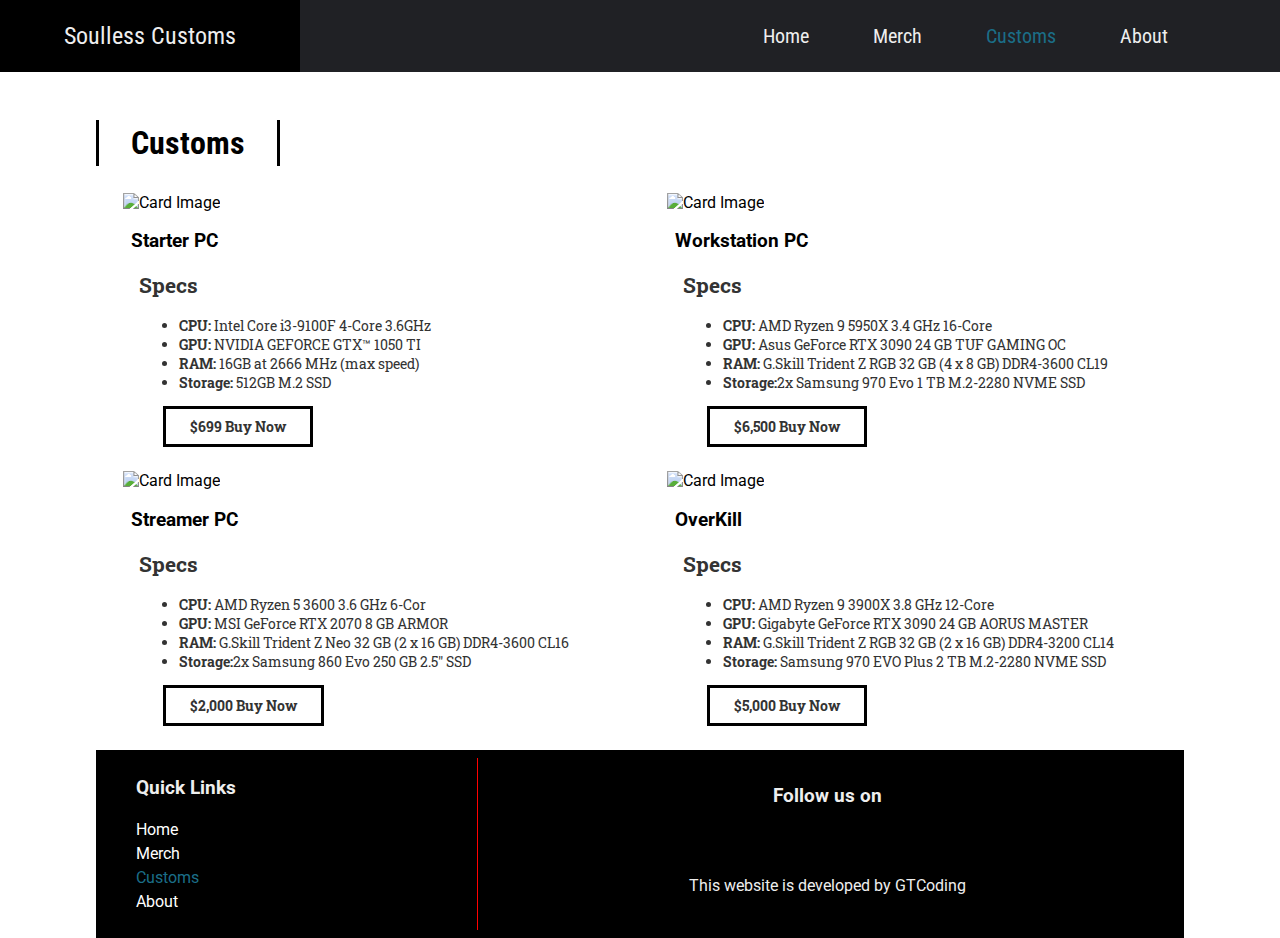
==== customs.html @ a0fa7462 "Add files via upload" ====
<!DOCTYPE html>
<html lang="en">

<head>
    <meta charset="UTF-8">
    <meta name="viewport" content="width=device-width, initial-scale=1.0">
    <meta http-equiv="X-UA-Compatible" content="ie=edge">
    <link rel="stylesheet" href="https://use.fontawesome.com/releases/v5.1.0/css/all.css" integrity="sha384-lKuwvrZot6UHsBSfcMvOkWwlCMgc0TaWr+30HWe3a4ltaBwTZhyTEggF5tJv8tbt" crossorigin="anonymous">
    <link href="https://fonts.googleapis.com/css?family=Roboto|Roboto+Condensed|Roboto+Slab" rel="stylesheet">
    <link rel="stylesheet" href="style.css">
    <title>Soulless Customs</title>
</head>

<body>
    <div id="slideout-menu">
        <ul>
            <li>
                <a href="index.html">Home</a>
            </li>
            <li>
                <a href="merch.html">Merch</a>
            </li>
            <li>
                <a href="customs.html">Customs</a>
            </li>
            <li>
                <a href="about.html">About</a>
            </li>
            <li>
                <input type="text" placeholder="Search Here">
            </li>
        </ul>
    </div>

    <nav>
        <div id="logo-img">
            <a href="index.html">
                <p>Soulless Customs</p>
            </a>
        </div>
        <div id="menu-icon">
            <i class="fas fa-bars"></i>
        </div>
        <ul>
            <li>
                <a href="index.html">Home</a>
            </li>
            <li>
                <a href="merch.html">Merch</a>
            </li>
            <li>
                <a class="active" href="customs.html">Customs</a>
            </li>
            <li>
                <a href="about.html">About</a>
            </li>
            <li>
                <div id="search-icon">
                    <i class="fas fa-search"></i>
                </div>
            </li>
        </ul>
    </nav>
    <div id="searchbox">
        <input type="text" placeholder="Search Here">
    </div>

    <main>
        <h2 class="page-heading">Customs</h2>

        <section>
            <div class="card">
                <div class="card-image">
                    <a href="blogpost.html">
                        <img src="img/1.jpg" alt="Card Image">
                    </a>
                </div>

                <div class="card-description">
                    <a href="blogpost.html">
                        <h3>Starter PC</h3>
                    </a>
                    <div class="card-meta">
                        <h2>Specs</h2>
                        <ul>
                            <li>
                                <strong>CPU:</strong> Intel Core i3-9100F 4-Core 3.6GHz
                            </li>
                            <li>
                                <strong>GPU:</strong> NVIDIA GEFORCE GTX™ 1050 TI
                            </li>
                            <li>
                                <strong>RAM:</strong> 16GB at 2666 MHz (max speed)
                            </li>
                            <li>
                                <strong>Storage:</strong> 512GB M.2 SSD
                            </li>
                        </ul>
                        <a href="customs.html" class="btn-readmore">$699 Buy Now</a>
                    </div>
                </div>
            </div>

            <div class="card">
                <div class="card-image">
                    <a href="#">
                        <img src="img/1-2.jpg" alt="Card Image">
                    </a>
                </div>

                <div class="card-description">
                    <a href="#">
                        <h3>Workstation PC</h3>
                    </a>
                    <div class="card-meta">
                        <h2>Specs</h2>
                        <ul>
                            <li>
                                <strong>CPU:</strong> AMD Ryzen 9 5950X 3.4 GHz 16-Core
                            </li>
                            <li>
                                <strong>GPU:</strong> Asus GeForce RTX 3090 24 GB TUF GAMING OC
                            </li>
                            <li>
                                <strong>RAM:</strong> G.Skill Trident Z RGB 32 GB (4 x 8 GB) DDR4-3600 CL19
                            </li>
                            <li>
                                <strong>Storage:</strong>2x Samsung 970 Evo 1 TB M.2-2280 NVME SSD
                            </li>
                        </ul>
                        <a href="customs.html" class="btn-readmore">$6,500 Buy Now</a>
                    </div>
                </div>
            </div>

            <div class="card">
                <div class="card-image">
                    <a href="blogpost.html">
                        <img src="img/2.jpg" alt="Card Image">
                    </a>
                </div>

                <div class="card-description">
                    <a href="blogpost.html">
                        <h3>Streamer PC</h3>
                    </a>
                    <div class="card-meta">
                        <h2>Specs</h2>
                        <ul>
                            <li>
                                <strong>CPU:</strong> AMD Ryzen 5 3600 3.6 GHz 6-Cor
                            </li>
                            <li>
                                <strong>GPU:</strong> MSI GeForce RTX 2070 8 GB ARMOR
                            </li>
                            <li>
                                <strong>RAM:</strong> G.Skill Trident Z Neo 32 GB (2 x 16 GB) DDR4-3600 CL16
                            </li>
                            <li>
                                <strong>Storage:</strong>2x Samsung 860 Evo 250 GB 2.5" SSD
                            </li>
                        </ul>
                        <a href="customs.html" class="btn-readmore">$2,000 Buy Now</a>
                    </div>
                </div>
            </div>

            <div class="card">
                <div class="card-image">
                    <a href="#">
                        <img src="img/2-2.jpg" alt="Card Image">
                    </a>
                </div>

                <div class="card-description">
                    <a href="#">
                        <h3>OverKill</h3>
                    </a>
                    <div class="card-meta">
                        <h2>Specs</h2>
                        <ul>
                            <li>
                                <strong>CPU:</strong> AMD Ryzen 9 3900X 3.8 GHz 12-Core
                            </li>
                            <li>
                                <strong>GPU:</strong> Gigabyte GeForce RTX 3090 24 GB AORUS MASTER
                            </li>
                            <li>
                                <strong>RAM:</strong> G.Skill Trident Z RGB 32 GB (2 x 16 GB) DDR4-3200 CL14
                            </li>
                            <li>
                                <strong>Storage:</strong> Samsung 970 EVO Plus 2 TB M.2-2280 NVME SSD
                            </li>
                        </ul>
                        <a href="customs.html" class="btn-readmore">$5,000 Buy Now</a>
                    </div>
                </div>
            </div>
        </section>
        <footer>
            <div id="left-footer">
                <h3>Quick Links</h3>
                <p>
                    <ul>
                        <li>
                            <a href="index.html">Home</a>
                        </li>
                        <li>
                            <a href="merch.html">Merch</a>
                        </li>
                        <li>
                            <a class="active" href="customs.html">Customs</a>
                        </li>
                        <li>
                            <a href="about.html">About</a>
                        </li>
                        <li>
                            <div id="search-icon">
                                <i class="fas fa-search"></i>
                            </div>
                        </li>
                    </ul>
                </p>
            </div>

            <div id="right-footer">
                <h3>Follow us on</h3>
                <div id="social-media-footer">
                    <ul>
                        <li>
                            <a href="#">
                                <i class="fab fa-facebook"></i>
                            </a>
                        </li>
                        <li>
                            <a href="#">
                                <i class="fab fa-youtube"></i>
                            </a>
                        </li>
                        <li>
                            <a href="#">
                                <i class="fab fa-github"></i>
                            </a>
                        </li>
                    </ul>
                </div>
                <p>This website is developed by GTCoding</p>
            </div>
        </footer>

    </main>

    <script src="main.js"></script>
</body>

</html>
---- style.css ----
body {
    font-family: "Roboto", sans-serif;
    margin: 0;
}

h1 {
    padding: 8px;
    background: rgba(255, 0, 0, 0.8);
    border-radius: 8px;
    margin: 0;
    font-size: 64px;
    font-family: "Roboto Slab", serif;
}

p {
    line-height: 1.5;
}

main {
    margin: 0 auto;
}

a {
    text-decoration: none;
    color: black;
}

a:hover {
    text-decoration: underline;
}


/* Inputs */

input,
textarea {
    height: 32px;
    padding: 0 16px;
    font-family: "Roboto Condensed", sans-serif;
    font-size: 20px;
    border: none;
    box-shadow: inset 8px 3px 18px -4px rgba(0, 0, 0, 0.4);
}

input:focus,
textarea:focus {
    outline: none;
}


/* Banner */

#banner {
    height: 100vh;
    display: flex;
    align-items: center;
    justify-content: center;
    flex-direction: column;
    background: rgba(0, 0, 0, 0.2) url("img/main-bg.jpg");
    background-size: cover;
    background-attachment: fixed;
    background-position: center;
    background-blend-mode: overlay;
    color: white;
}

#banner h3 {
    background: black;
    border-radius: 8px;
    padding: 0 24px;
    font-size: 24px;
}


/* Search Box */

#searchbox {
    position: fixed;
    right: 0;
    top: 24px;
    width: 500px;
    pointer-events: none;
    z-index: 50;
    transition: 0.4s;
}

#searchbox input {
    height: 48px;
    width: 100%;
}


/* Navigation */

nav {
    height: 72px;
    background: #202125;
    width: 100%;
    margin: 0;
    position: fixed;
    font-family: "Roboto Condensed", sans-serif;
    font-size: 20px;
    display: flex;
    justify-content: space-between;
    padding: 0 16px 0 0;
    box-sizing: border-box;
    z-index: 100;
}

nav a {
    padding: 0 32px;
    color: #eee;
    transition: 0.4s;
}

nav a:hover {
    text-decoration: none;
    color: purple;
}

nav ul {
    display: flex;
    list-style: none;
    justify-content: space-around;
    align-items: center;
    height: 100%;
    margin: 0;
}

.active {
    color: #1b6e88;
}

#logo-img {
    display: flex;
    height: 100%;
    background: #111;
    padding: 0 32px;
    align-items: center;
    color: white;
    transition: 0.4s;
    font-size: x-large;
}

#logo-img img {
    height: 100px;
}

#logo-img:hover {
    background: black;
}

#menu-icon {
    height: 100%;
    font-size: 28px;
    padding: 0 4px;
    color: #eee;
    display: none;
    align-items: center;
}


/* Search Icon */

#search-icon {
    color: white;
    padding: 0 32px;
    cursor: pointer;
    transition: 0.4s;
}

#search-icon:hover {
    color: purple;
}


/* Slideout Menu */

#slideout-menu {
    display: none;
    background: #2d3436;
    z-index: 100;
    position: fixed;
    transition: 0.4s;
    margin-top: 72px;
    width: 100%;
    text-align: center;
    opacity: 0;
    pointer-events: none;
}

#slideout-menu ul {
    list-style: none;
    padding: 0 32px;
}

#slideout-menu ul li {
    padding: 8px;
}

#slideout-menu a {
    font-family: "Roboto Condensed", sans-serif;
    font-size: 20px;
    color: white;
}

#slideout-menu input {
    width: 85%;
    padding: 8px;
    font-family: "Roboto Condensed", sans-serif;
    font-size: 20px;
    text-align: center;
}


/* Sections */

section {
    display: flex;
    justify-content: space-around;
    flex-wrap: wrap;
}

.section-heading {
    font-size: 32px;
    font-family: "Roboto Condensed", sans-serif;
    border-left: 3px solid black;
    border-right: 3px solid black;
    transition: all 0.4s;
    display: inline-block;
    padding: 4px 32px;
}

.section-heading:hover {
    padding: 4px 48px;
    background: #1b6e88;
}


/* Section Source */

#section-source p {
    padding: 8px;
    text-align: center;
}

#section-source a {
    margin: 8px;
    text-align: center;
}


/* Card */

.card-image {
    transition: 0.4s;
}

.card-image:hover {
    box-shadow: 0 10px 6px -6px #777;
}

.card .card-description {
    padding: 0 8px;
}

.card-meta-blogpost {
    color: #333;
    font-size: 14px;
    padding: 16px;
    font-family: 'Roboto Slab', serif;
}

.card-meta-blogpost a {
    color: #333;
}


/* Button Read more */

.btn-readmore {
    padding: 8px 24px;
    border: 3px solid black;
    transition: 0.4s;
    display: inline-block;
    margin-bottom: 24px;
    margin-left: 24px;
    font-weight: bold;
    cursor: pointer;
    background: white;
}

.btn-readmore:hover {
    background: #1b6e88;
    text-decoration: none;
    padding: 8px 64px 8px 24px;
    color: white;
}


/* Footer */

footer {
    background: black;
    padding: 8px;
    color: #eee;
    display: flex;
}

footer a {
    color: white;
}

footer #left-footer {
    flex: 1;
    border-right: 1px solid red;
    padding-left: 32px;
}

footer #left-footer ul {
    padding: 0;
    list-style: none;
    line-height: 1.5;
}

footer #right-footer {
    flex: 2;
    padding: 8px;
    text-align: center;
}

footer #social-media-footer a .fa-facebook,
footer #social-media-footer a .fa-youtube,
footer #social-media-footer a .fa-github {
    color: white;
    transition: 0.4s;
}

footer #social-media-footer ul {
    display: flex;
    list-style: none;
    justify-content: center;
    padding: 0;
}

footer #social-media-footer ul li {
    font-size: 48px;
    padding: 16px;
    transition: 0.4s;
}

footer #social-media-footer ul li:hover a .fa-youtube {
    color: red;
}

footer #social-media-footer ul li:hover a .fa-facebook {
    color: #3b5998;
}

footer #social-media-footer ul li:hover a .fa-github {
    color: #bbb;
}


/* Blog List page */

.page-heading {
    font-size: 32px;
    font-family: 'Roboto Condensed', sans-serif;
    border-left: 3px solid black;
    border-right: 3px solid black;
    transition: all 0.4s;
    display: inline-block;
    padding: 4px 32px;
    margin-top: 120px;
}

.page-heading:hover {
    padding: 4px 48px;
    background: red;
}

.card-meta {
    color: #333;
    font-size: 14px;
    padding-left: 8px;
    font-family: 'Roboto Slab', serif;
}

.card-meta a {
    color: #333;
}


/* Pagination */

.pagination {
    padding: 8px;
    text-align: center;
    font-weight: bold;
}

.pagination a {
    border-top: 3px solid white;
    display: inline-block;
    padding: 8px 16px;
    transition: 0.4s;
}

.pagination a:hover {
    text-decoration: none;
    border-top: 3px solid black;
}


/* Single Blogpost */

#post-container {
    display: flex;
}

#blogpost {
    display: flex;
    flex-direction: column;
    width: 70%;
    border-left: 1px solid #999;
}

#blogpost .card {
    width: 100%;
}

#blogpost .card-image:hover {
    box-shadow: none;
}


/* Sidebar */

#sidebar {
    background: #333;
    flex: 1;
    padding: 8px 16px;
    color: white;
    box-shadow: inset 27px 0 51px -18px rgba(0, 0, 0, 0.75);
}


/* Comments section */

#comments-section {
    border-top: 2px solid #eee;
    padding: 8px;
}


/* Media Queries */

@media (max-width: 900px) {
    nav ul {
        display: none;
    }
    #menu-icon {
        display: flex;
    }
    #slideout-menu {
        display: block;
    }
    #searchbox {
        display: none;
    }
    #blogpost {
        width: 100%;
        border-left: 0;
    }
    #sidebar {
        display: none;
    }
}

@media (max-width: 719px) {
    main {
        width: 95%;
    }
    section {
        flex-direction: column;
    }
    .card,
    .card .card-image img {
        width: 100%;
    }
    footer {
        flex-direction: column;
        text-align: center;
    }
    footer #left-footer {
        flex: 1;
        border-right: 0;
        padding-left: 0;
    }
    footer #right-footer {
        background: #eee;
        color: black;
    }
    footer #right-footer a {
        color: black;
    }
    footer #social-media-footer a .fa-facebook,
    footer #social-media-footer a .fa-youtube,
    footer #social-media-footer a .fa-github {
        color: black;
        transition: 0.4s;
    }
}

@media (max-width: 600px) {
    main {
        width: 100%;
    }
    h1 {
        font-size: 48px;
    }
    #banner h3 {
        font-size: 20px;
    }
    .card {
        text-align: center;
    }
    #logo-img {
        padding: 0;
    }
}

@media (min-width: 720px) {
    main {
        width: 95%;
    }
    .card {
        width: 45%;
    }
    .card .card-image img {
        width: 100%;
    }
}

@media (min-width: 1200px) {
    main {
        width: 85%;
    }
}
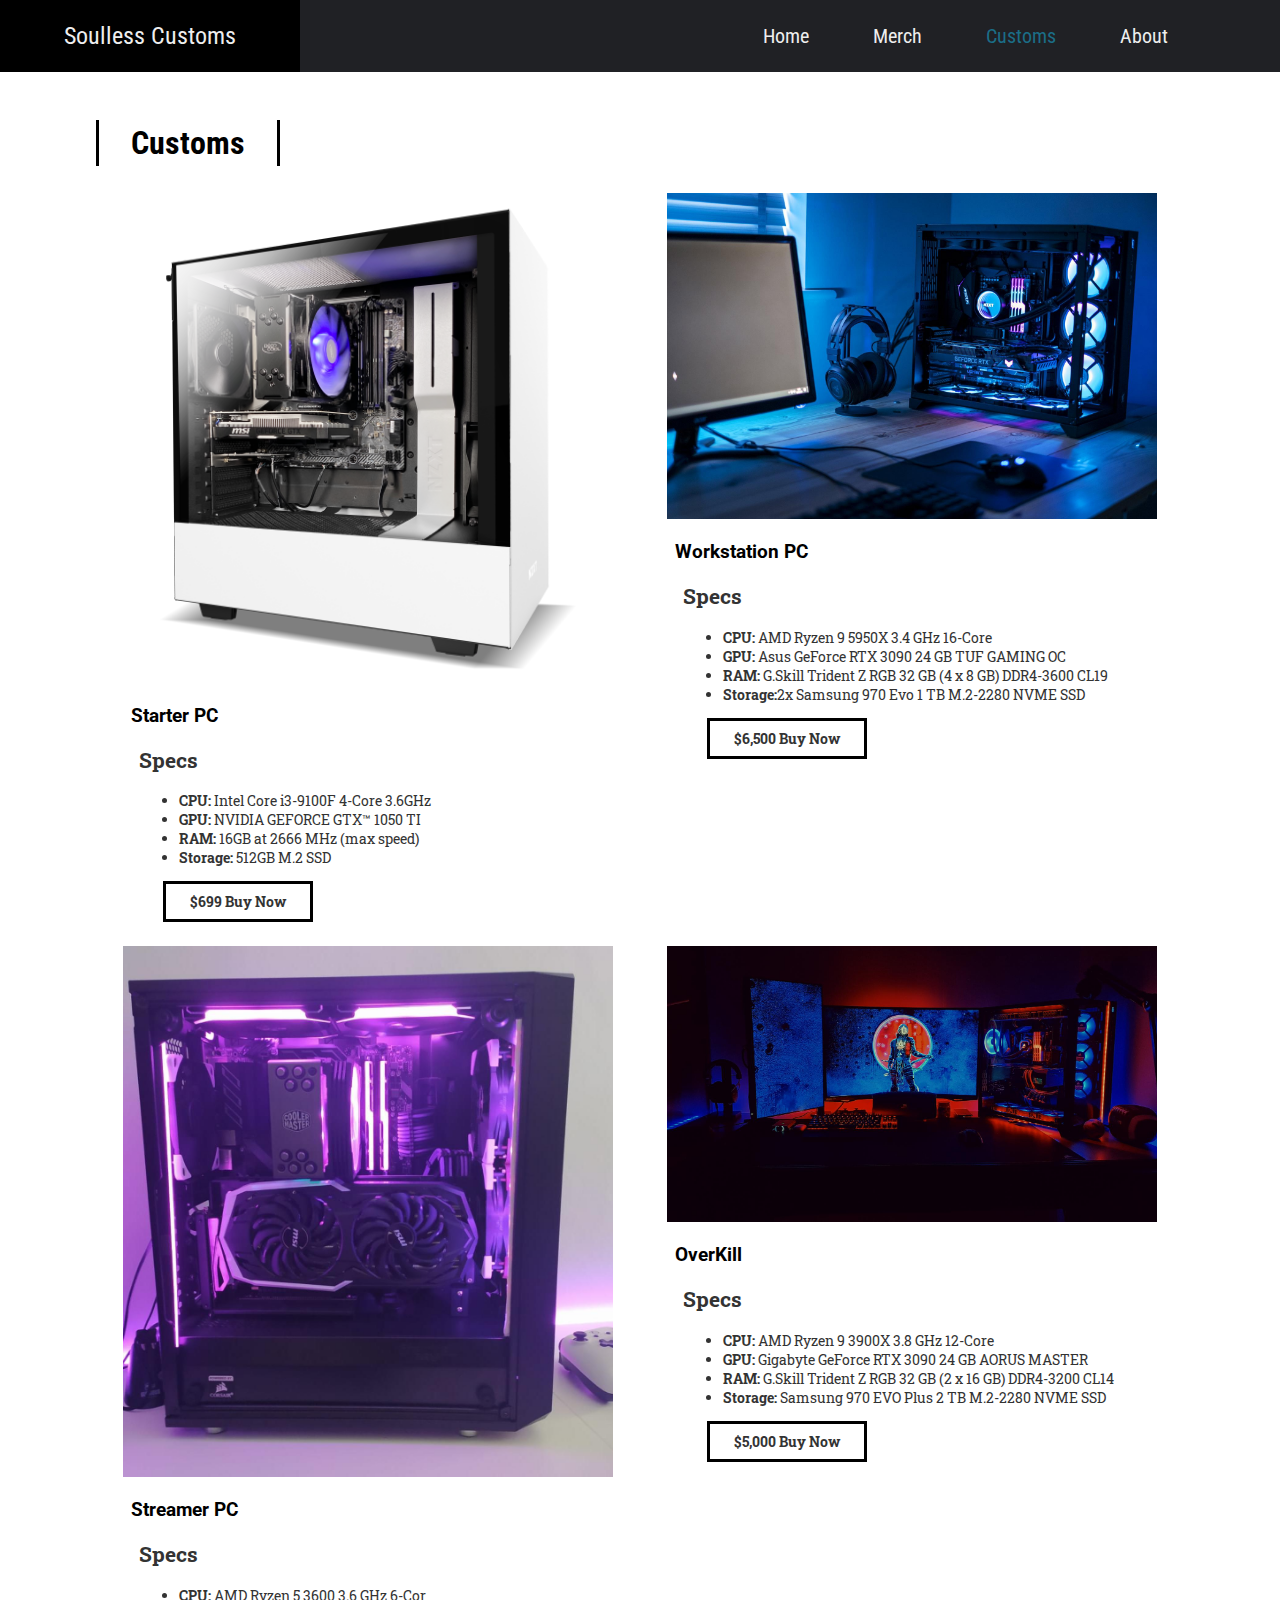
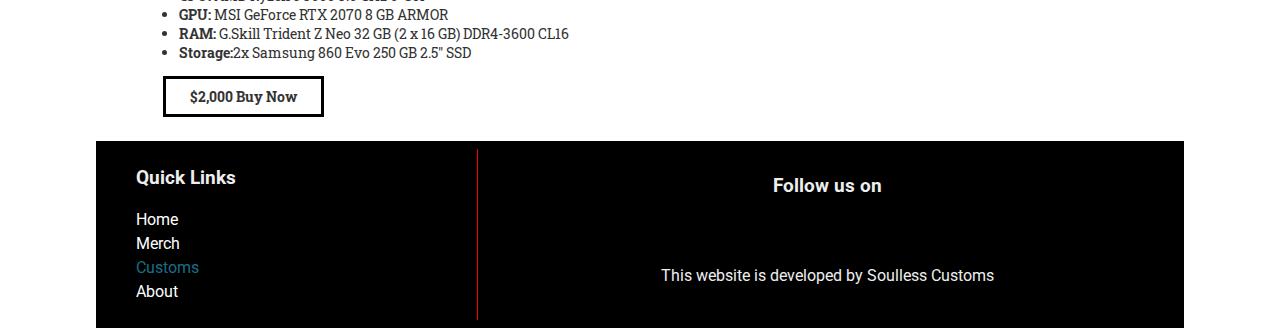
==== commit ab29aae1: "Update customs.html" ====
--- a/customs.html
+++ b/customs.html
@@ -244,7 +244,7 @@
                         </li>
                     </ul>
                 </div>
-                <p>This website is developed by GTCoding</p>
+                <p>This website is developed by Soulless Customs</p>
             </div>
         </footer>
 
@@ -253,4 +253,4 @@
     <script src="main.js"></script>
 </body>
 
-</html>+</html>
